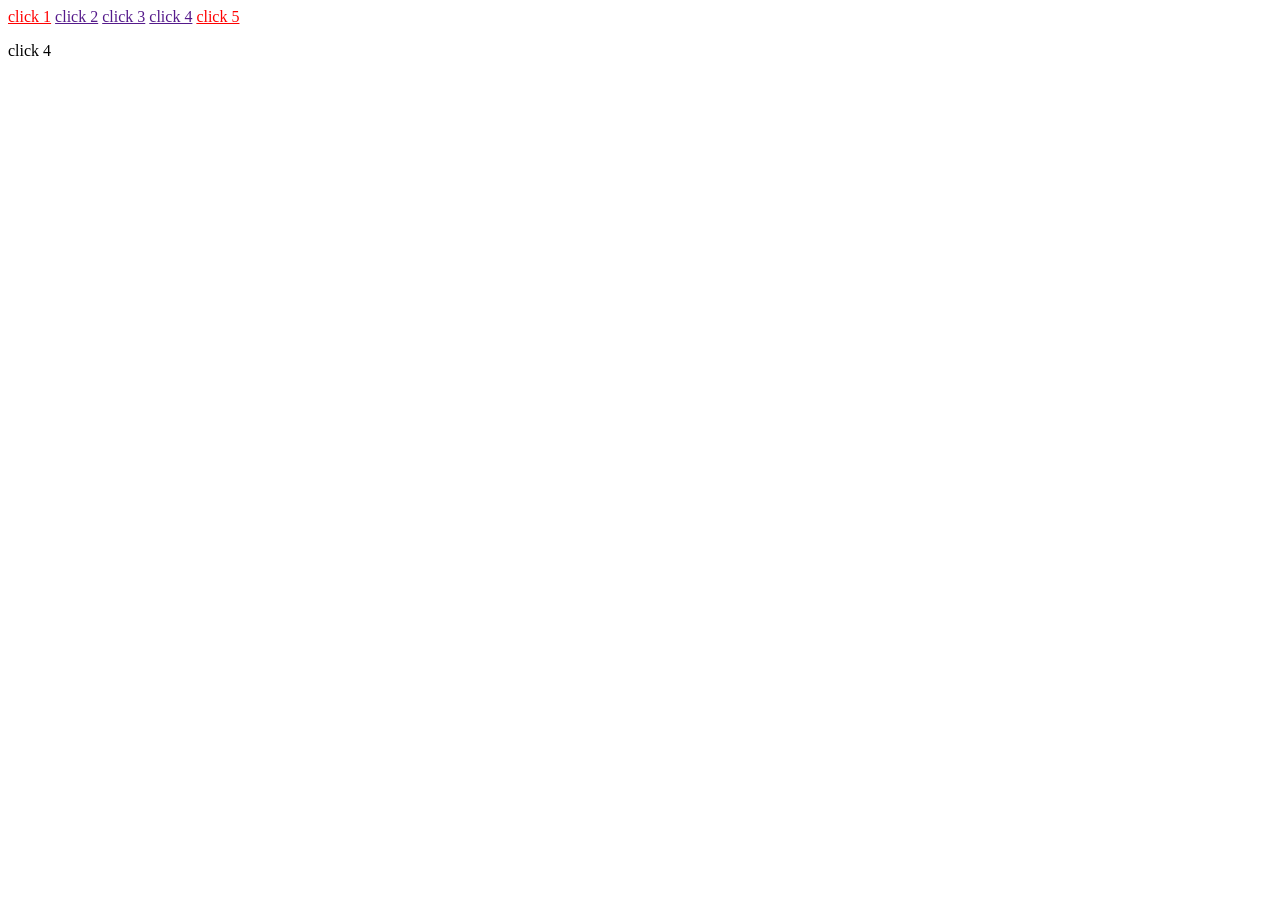
==== index.html @ d1546e69 "Attribute Selectors phần 2" ====
<!DOCTYPE html>
<html lang="en">
  <head>
    <meta charset="UTF-8" />
    <meta name="viewport" content="width=device-width, initial-scale=1.0" />
    <link rel="stylesheet" href="style.css" />
    <title>Attribute Selectors</title>
  </head>
  <body>
    <a href="" target="_blank" title="abc pic so 1">click 1</a>
    <a href="" target="_blank" title="so 2 pic">click 2</a>
    <a href="" target="_self" title="abc pic3 ">click 3</a>
    <a href="" target="_self" title="pic abc pic 4 ">click 4</a>
    <a href="" target="_self" title="pic 5">click 5</a>
    <p href>click 4</p>
  </body>
</html>
---- style.css ----
/* chọn title có kết thúc chứa giá trị 1 or 5 */
a[title$="1"],
a[title$="5"] {
  color: red;
}
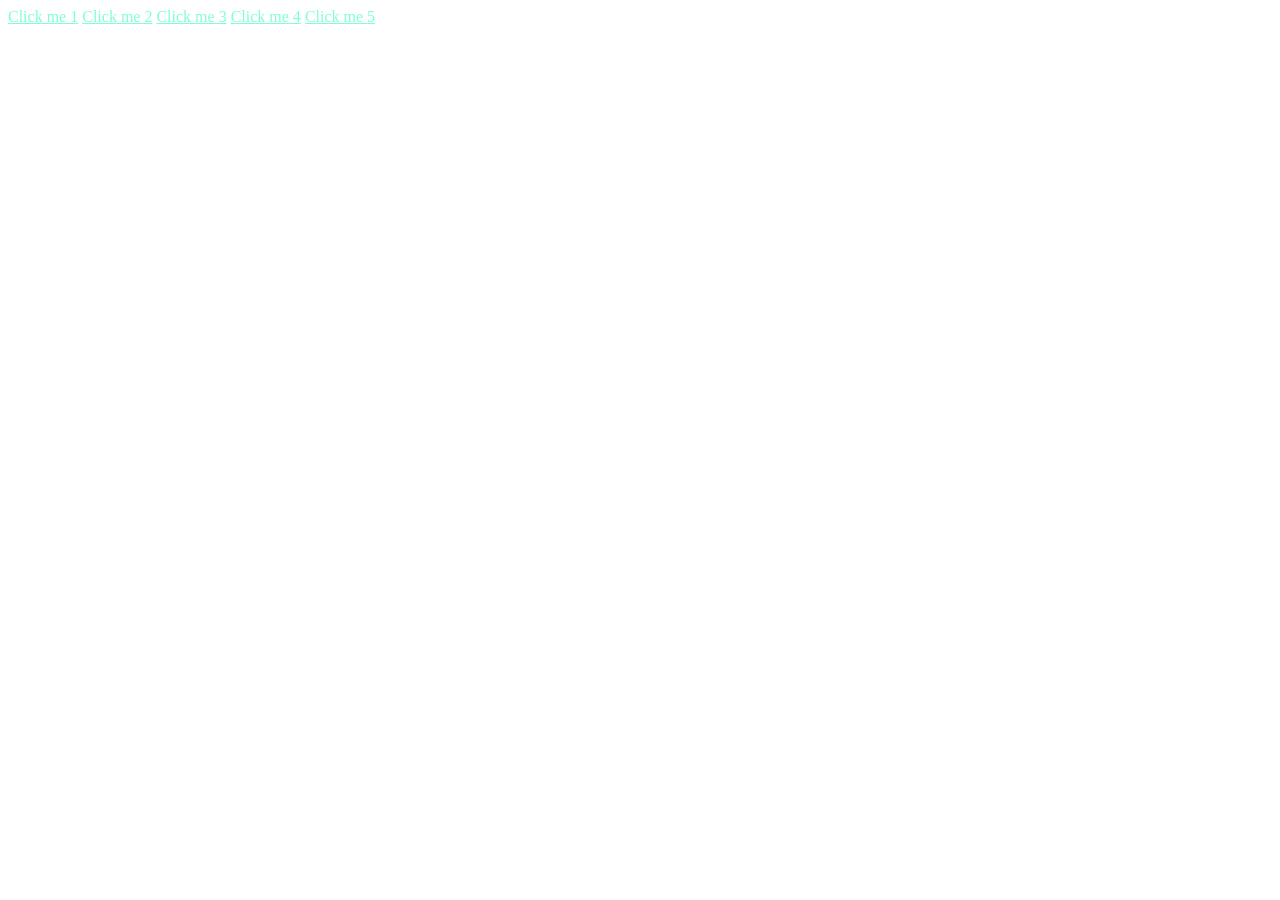
==== commit 1c41724a: "lớp giả p1" ====
--- a/index.html
+++ b/index.html
@@ -4,14 +4,13 @@
     <meta charset="UTF-8" />
     <meta name="viewport" content="width=device-width, initial-scale=1.0" />
     <link rel="stylesheet" href="style.css" />
-    <title>Attribute Selectors</title>
+    <title>Lớp giả</title>
   </head>
   <body>
-    <a href="" target="_blank" title="abc pic so 1">click 1</a>
-    <a href="" target="_blank" title="so 2 pic">click 2</a>
-    <a href="" target="_self" title="abc pic3 ">click 3</a>
-    <a href="" target="_self" title="pic abc pic 4 ">click 4</a>
-    <a href="" target="_self" title="pic 5">click 5</a>
-    <p href>click 4</p>
+    <a href="" target="_blank">Click me 1</a>
+    <a href="" target="_blank">Click me 2</a>
+    <a href="" target="_blank">Click me 3</a>
+    <a href="" target="_blank">Click me 4</a>
+    <a href="" target="_blank">Click me 5</a>
   </body>
 </html>
--- a/style.css
+++ b/style.css
@@ -1,5 +1,19 @@
-/* chọn title có kết thúc chứa giá trị 1 or 5 */
-a[title$="1"],
-a[title$="5"] {
-  color: red;
+/* Set màu khi chưa click vào */
+a:link {
+  color: blue;
 }
+
+/* đổi màu khi di chuột qua */
+a:hover {
+  color: antiquewhite;
+}
+
+/* đổi màu khi đã click truy cập */
+a:visited {
+  color: aquamarine;
+}
+
+/* đổi màu khi nhấn giữ chuột */
+a:active {
+  color: pink;
+}
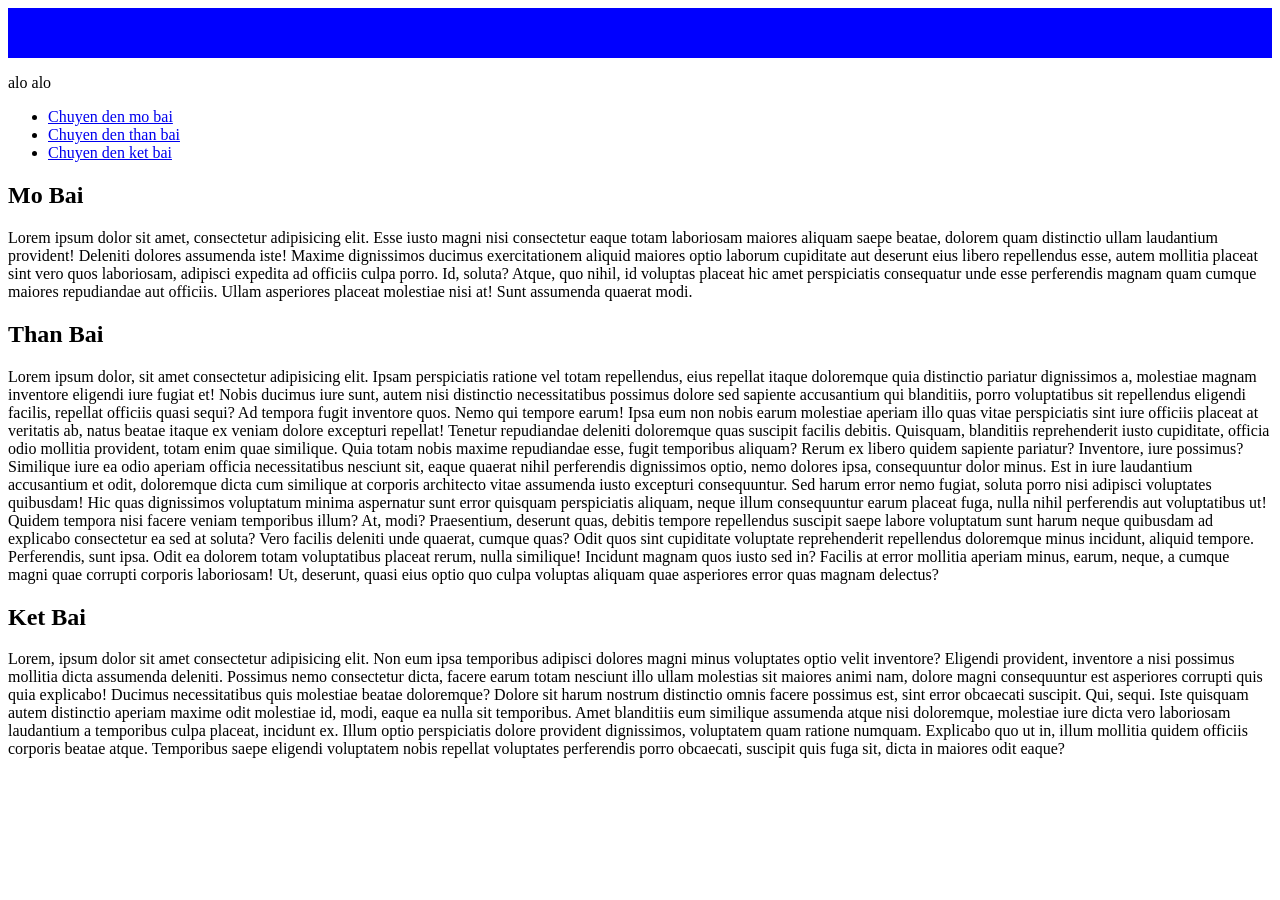
==== commit 61a6a44b: "Lớp giả p2" ====
--- a/index.html
+++ b/index.html
@@ -7,10 +7,92 @@
     <title>Lớp giả</title>
   </head>
   <body>
-    <a href="" target="_blank">Click me 1</a>
-    <a href="" target="_blank">Click me 2</a>
-    <a href="" target="_blank">Click me 3</a>
-    <a href="" target="_blank">Click me 4</a>
-    <a href="" target="_blank">Click me 5</a>
+    <div class="div_elm"></div>
+    <div class="div_elm">
+      <p>alo alo</p>
+    </div>
+
+    <ul>
+      <li>
+        <a href="#mobai">Chuyen den mo bai</a>
+      </li>
+      <li>
+        <a href="#thanbai">Chuyen den than bai</a>
+      </li>
+      <li>
+        <a href="#ketbai">Chuyen den ket bai</a>
+      </li>
+    </ul>
+
+    <h2 id="mobai">Mo Bai</h2>
+    <p>
+      Lorem ipsum dolor sit amet, consectetur adipisicing elit. Esse iusto magni
+      nisi consectetur eaque totam laboriosam maiores aliquam saepe beatae,
+      dolorem quam distinctio ullam laudantium provident! Deleniti dolores
+      assumenda iste! Maxime dignissimos ducimus exercitationem aliquid maiores
+      optio laborum cupiditate aut deserunt eius libero repellendus esse, autem
+      mollitia placeat sint vero quos laboriosam, adipisci expedita ad officiis
+      culpa porro. Id, soluta? Atque, quo nihil, id voluptas placeat hic amet
+      perspiciatis consequatur unde esse perferendis magnam quam cumque maiores
+      repudiandae aut officiis. Ullam asperiores placeat molestiae nisi at! Sunt
+      assumenda quaerat modi.
+    </p>
+
+    <h2 id="thanbai">Than Bai</h2>
+    <p>
+      Lorem ipsum dolor, sit amet consectetur adipisicing elit. Ipsam
+      perspiciatis ratione vel totam repellendus, eius repellat itaque
+      doloremque quia distinctio pariatur dignissimos a, molestiae magnam
+      inventore eligendi iure fugiat et! Nobis ducimus iure sunt, autem nisi
+      distinctio necessitatibus possimus dolore sed sapiente accusantium qui
+      blanditiis, porro voluptatibus sit repellendus eligendi facilis, repellat
+      officiis quasi sequi? Ad tempora fugit inventore quos. Nemo qui tempore
+      earum! Ipsa eum non nobis earum molestiae aperiam illo quas vitae
+      perspiciatis sint iure officiis placeat at veritatis ab, natus beatae
+      itaque ex veniam dolore excepturi repellat! Tenetur repudiandae deleniti
+      doloremque quas suscipit facilis debitis. Quisquam, blanditiis
+      reprehenderit iusto cupiditate, officia odio mollitia provident, totam
+      enim quae similique. Quia totam nobis maxime repudiandae esse, fugit
+      temporibus aliquam? Rerum ex libero quidem sapiente pariatur? Inventore,
+      iure possimus? Similique iure ea odio aperiam officia necessitatibus
+      nesciunt sit, eaque quaerat nihil perferendis dignissimos optio, nemo
+      dolores ipsa, consequuntur dolor minus. Est in iure laudantium accusantium
+      et odit, doloremque dicta cum similique at corporis architecto vitae
+      assumenda iusto excepturi consequuntur. Sed harum error nemo fugiat,
+      soluta porro nisi adipisci voluptates quibusdam! Hic quas dignissimos
+      voluptatum minima aspernatur sunt error quisquam perspiciatis aliquam,
+      neque illum consequuntur earum placeat fuga, nulla nihil perferendis aut
+      voluptatibus ut! Quidem tempora nisi facere veniam temporibus illum? At,
+      modi? Praesentium, deserunt quas, debitis tempore repellendus suscipit
+      saepe labore voluptatum sunt harum neque quibusdam ad explicabo
+      consectetur ea sed at soluta? Vero facilis deleniti unde quaerat, cumque
+      quas? Odit quos sint cupiditate voluptate reprehenderit repellendus
+      doloremque minus incidunt, aliquid tempore. Perferendis, sunt ipsa. Odit
+      ea dolorem totam voluptatibus placeat rerum, nulla similique! Incidunt
+      magnam quos iusto sed in? Facilis at error mollitia aperiam minus, earum,
+      neque, a cumque magni quae corrupti corporis laboriosam! Ut, deserunt,
+      quasi eius optio quo culpa voluptas aliquam quae asperiores error quas
+      magnam delectus?
+    </p>
+
+    <h2 id="ketbai">Ket Bai</h2>
+    <p>
+      Lorem, ipsum dolor sit amet consectetur adipisicing elit. Non eum ipsa
+      temporibus adipisci dolores magni minus voluptates optio velit inventore?
+      Eligendi provident, inventore a nisi possimus mollitia dicta assumenda
+      deleniti. Possimus nemo consectetur dicta, facere earum totam nesciunt
+      illo ullam molestias sit maiores animi nam, dolore magni consequuntur est
+      asperiores corrupti quis quia explicabo! Ducimus necessitatibus quis
+      molestiae beatae doloremque? Dolore sit harum nostrum distinctio omnis
+      facere possimus est, sint error obcaecati suscipit. Qui, sequi. Iste
+      quisquam autem distinctio aperiam maxime odit molestiae id, modi, eaque ea
+      nulla sit temporibus. Amet blanditiis eum similique assumenda atque nisi
+      doloremque, molestiae iure dicta vero laboriosam laudantium a temporibus
+      culpa placeat, incidunt ex. Illum optio perspiciatis dolore provident
+      dignissimos, voluptatem quam ratione numquam. Explicabo quo ut in, illum
+      mollitia quidem officiis corporis beatae atque. Temporibus saepe eligendi
+      voluptatem nobis repellat voluptates perferendis porro obcaecati, suscipit
+      quis fuga sit, dicta in maiores odit eaque?
+    </p>
   </body>
 </html>
--- a/style.css
+++ b/style.css
@@ -1,19 +1,11 @@
-/* Set màu khi chưa click vào */
-a:link {
-  color: blue;
+/* tô màu những div rỗng */
+div:empty {
+  background-color: blue;
+  height: 50px;
 }
 
-/* đổi màu khi di chuột qua */
-a:hover {
-  color: antiquewhite;
+/* chuyển màu nội dung đích đến của link hash #id */
+h2:target {
+  background-color: black;
+  color: aliceblue;
 }
-
-/* đổi màu khi đã click truy cập */
-a:visited {
-  color: aquamarine;
-}
-
-/* đổi màu khi nhấn giữ chuột */
-a:active {
-  color: pink;
-}
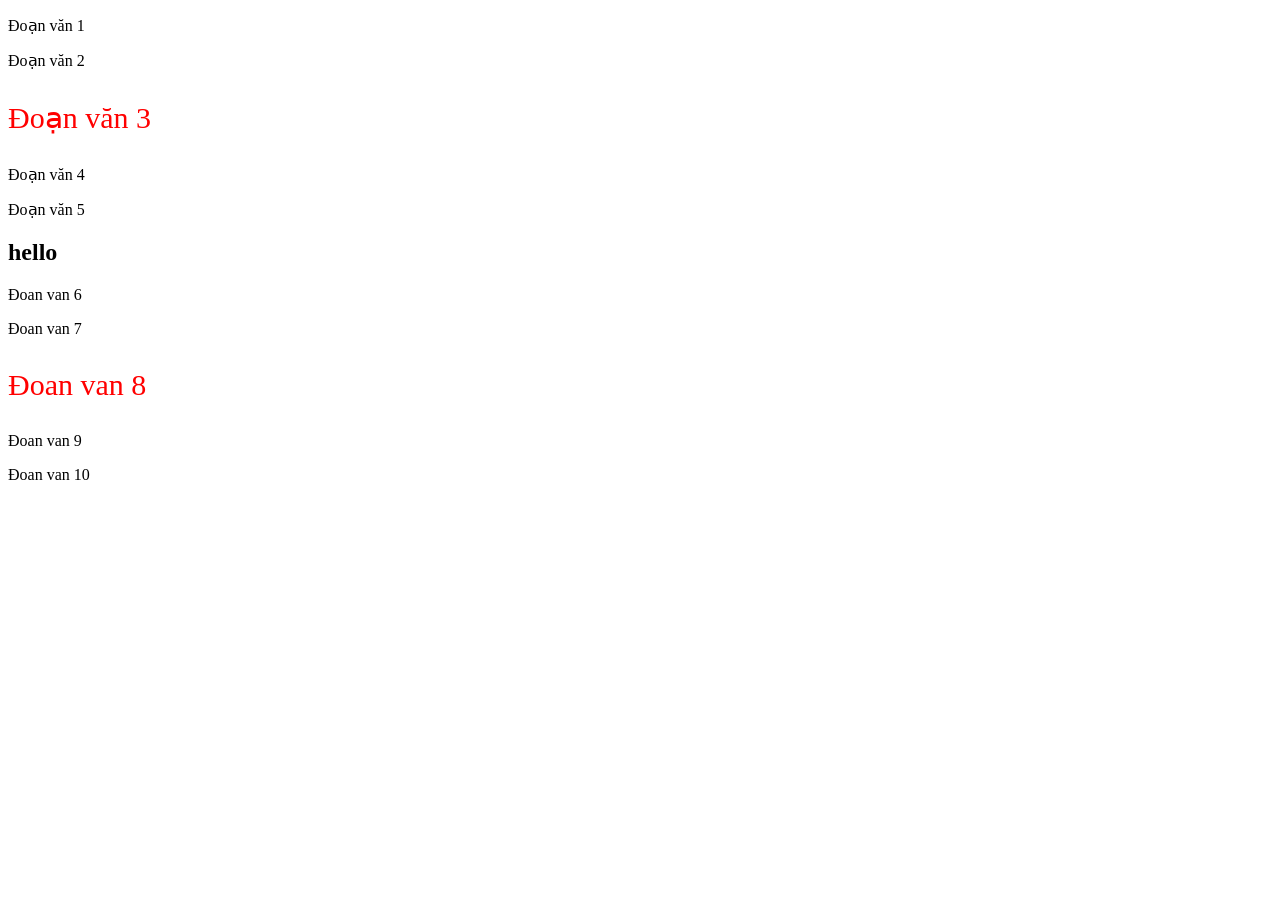
==== commit 99568812: "Lớp giả p3." ====
--- a/index.html
+++ b/index.html
@@ -7,92 +7,21 @@
     <title>Lớp giả</title>
   </head>
   <body>
-    <div class="div_elm"></div>
-    <div class="div_elm">
-      <p>alo alo</p>
+    <p>Đoạn văn 1</p>
+    <p>Đoạn văn 2</p>
+    <p>Đoạn văn 3</p>
+    <div class="demo1">
+      <p>Đoạn văn 4</p>
+      <p>Đoạn văn 5</p>
     </div>
 
-    <ul>
-      <li>
-        <a href="#mobai">Chuyen den mo bai</a>
-      </li>
-      <li>
-        <a href="#thanbai">Chuyen den than bai</a>
-      </li>
-      <li>
-        <a href="#ketbai">Chuyen den ket bai</a>
-      </li>
-    </ul>
-
-    <h2 id="mobai">Mo Bai</h2>
-    <p>
-      Lorem ipsum dolor sit amet, consectetur adipisicing elit. Esse iusto magni
-      nisi consectetur eaque totam laboriosam maiores aliquam saepe beatae,
-      dolorem quam distinctio ullam laudantium provident! Deleniti dolores
-      assumenda iste! Maxime dignissimos ducimus exercitationem aliquid maiores
-      optio laborum cupiditate aut deserunt eius libero repellendus esse, autem
-      mollitia placeat sint vero quos laboriosam, adipisci expedita ad officiis
-      culpa porro. Id, soluta? Atque, quo nihil, id voluptas placeat hic amet
-      perspiciatis consequatur unde esse perferendis magnam quam cumque maiores
-      repudiandae aut officiis. Ullam asperiores placeat molestiae nisi at! Sunt
-      assumenda quaerat modi.
-    </p>
-
-    <h2 id="thanbai">Than Bai</h2>
-    <p>
-      Lorem ipsum dolor, sit amet consectetur adipisicing elit. Ipsam
-      perspiciatis ratione vel totam repellendus, eius repellat itaque
-      doloremque quia distinctio pariatur dignissimos a, molestiae magnam
-      inventore eligendi iure fugiat et! Nobis ducimus iure sunt, autem nisi
-      distinctio necessitatibus possimus dolore sed sapiente accusantium qui
-      blanditiis, porro voluptatibus sit repellendus eligendi facilis, repellat
-      officiis quasi sequi? Ad tempora fugit inventore quos. Nemo qui tempore
-      earum! Ipsa eum non nobis earum molestiae aperiam illo quas vitae
-      perspiciatis sint iure officiis placeat at veritatis ab, natus beatae
-      itaque ex veniam dolore excepturi repellat! Tenetur repudiandae deleniti
-      doloremque quas suscipit facilis debitis. Quisquam, blanditiis
-      reprehenderit iusto cupiditate, officia odio mollitia provident, totam
-      enim quae similique. Quia totam nobis maxime repudiandae esse, fugit
-      temporibus aliquam? Rerum ex libero quidem sapiente pariatur? Inventore,
-      iure possimus? Similique iure ea odio aperiam officia necessitatibus
-      nesciunt sit, eaque quaerat nihil perferendis dignissimos optio, nemo
-      dolores ipsa, consequuntur dolor minus. Est in iure laudantium accusantium
-      et odit, doloremque dicta cum similique at corporis architecto vitae
-      assumenda iusto excepturi consequuntur. Sed harum error nemo fugiat,
-      soluta porro nisi adipisci voluptates quibusdam! Hic quas dignissimos
-      voluptatum minima aspernatur sunt error quisquam perspiciatis aliquam,
-      neque illum consequuntur earum placeat fuga, nulla nihil perferendis aut
-      voluptatibus ut! Quidem tempora nisi facere veniam temporibus illum? At,
-      modi? Praesentium, deserunt quas, debitis tempore repellendus suscipit
-      saepe labore voluptatum sunt harum neque quibusdam ad explicabo
-      consectetur ea sed at soluta? Vero facilis deleniti unde quaerat, cumque
-      quas? Odit quos sint cupiditate voluptate reprehenderit repellendus
-      doloremque minus incidunt, aliquid tempore. Perferendis, sunt ipsa. Odit
-      ea dolorem totam voluptatibus placeat rerum, nulla similique! Incidunt
-      magnam quos iusto sed in? Facilis at error mollitia aperiam minus, earum,
-      neque, a cumque magni quae corrupti corporis laboriosam! Ut, deserunt,
-      quasi eius optio quo culpa voluptas aliquam quae asperiores error quas
-      magnam delectus?
-    </p>
-
-    <h2 id="ketbai">Ket Bai</h2>
-    <p>
-      Lorem, ipsum dolor sit amet consectetur adipisicing elit. Non eum ipsa
-      temporibus adipisci dolores magni minus voluptates optio velit inventore?
-      Eligendi provident, inventore a nisi possimus mollitia dicta assumenda
-      deleniti. Possimus nemo consectetur dicta, facere earum totam nesciunt
-      illo ullam molestias sit maiores animi nam, dolore magni consequuntur est
-      asperiores corrupti quis quia explicabo! Ducimus necessitatibus quis
-      molestiae beatae doloremque? Dolore sit harum nostrum distinctio omnis
-      facere possimus est, sint error obcaecati suscipit. Qui, sequi. Iste
-      quisquam autem distinctio aperiam maxime odit molestiae id, modi, eaque ea
-      nulla sit temporibus. Amet blanditiis eum similique assumenda atque nisi
-      doloremque, molestiae iure dicta vero laboriosam laudantium a temporibus
-      culpa placeat, incidunt ex. Illum optio perspiciatis dolore provident
-      dignissimos, voluptatem quam ratione numquam. Explicabo quo ut in, illum
-      mollitia quidem officiis corporis beatae atque. Temporibus saepe eligendi
-      voluptatem nobis repellat voluptates perferendis porro obcaecati, suscipit
-      quis fuga sit, dicta in maiores odit eaque?
-    </p>
+    <div class="demo2">
+      <h2>hello</h2>
+      <p>Đoan van 6</p>
+      <p>Đoan van 7</p>
+      <p>Đoan van 8</p>
+      <p>Đoan van 9</p>
+      <p>Đoan van 10</p>
+    </div>
   </body>
 </html>
--- a/style.css
+++ b/style.css
@@ -1,11 +1,23 @@
-/* tô màu những div rỗng */
-div:empty {
-  background-color: blue;
-  height: 50px;
+/* Đổi màu tag p ở vị trí đầu tiên tính từ thẻ cha */
+/* p:first-child {
+  color: red;
+  font-size: 30px;
+} */
+
+/* Đổi màu tag p xuất hiện đầu tiên tính từ thẻ cha */
+/* p:first-of-type {
+  color: red;
+  font-size: 30px;
+} */
+
+/* tác động thẻ p ở vị trí số #3 */
+/* p:nth-child(3) {
+  color: red;
+  font-size: 30px;
+} */
+
+/* tác động thẻ p ở xuất hiện lần thứ #3 */
+p:nth-of-type(3) {
+  color: red;
+  font-size: 30px;
 }
-
-/* chuyển màu nội dung đích đến của link hash #id */
-h2:target {
-  background-color: black;
-  color: aliceblue;
-}
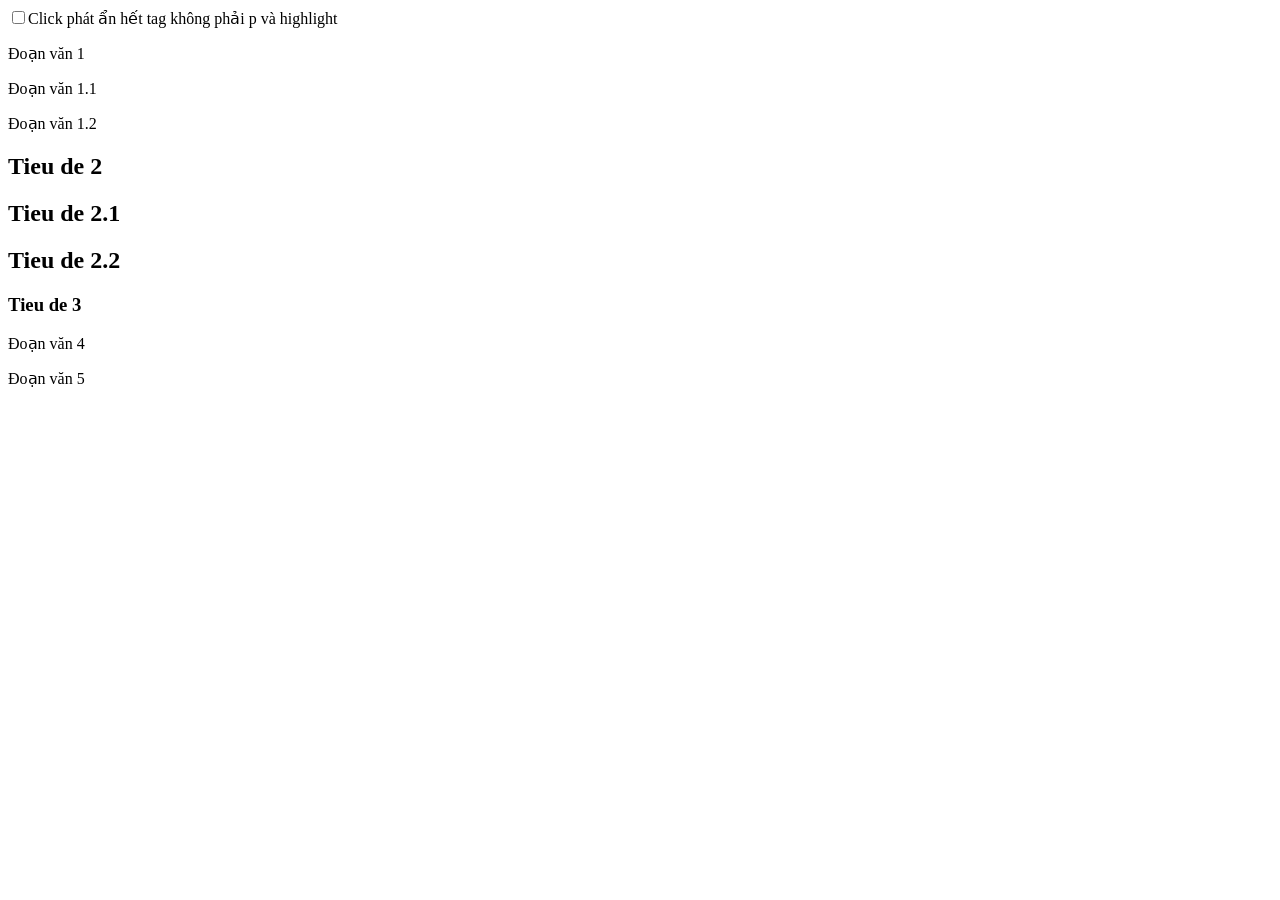
==== commit 63c2a0de: "lớp giả p4, kèm 1 tí animation." ====
--- a/index.html
+++ b/index.html
@@ -7,21 +7,16 @@
     <title>Lớp giả</title>
   </head>
   <body>
-    <p>Đoạn văn 1</p>
-    <p>Đoạn văn 2</p>
-    <p>Đoạn văn 3</p>
-    <div class="demo1">
-      <p>Đoạn văn 4</p>
-      <p>Đoạn văn 5</p>
-    </div>
-
-    <div class="demo2">
-      <h2>hello</h2>
-      <p>Đoan van 6</p>
-      <p>Đoan van 7</p>
-      <p>Đoan van 8</p>
-      <p>Đoan van 9</p>
-      <p>Đoan van 10</p>
-    </div>
+    <input type="checkbox" name="" id="" />Click phát ẩn hết tag không phải p và
+    highlight
+    <p class="demo">Đoạn văn 1</p>
+    <p class="demo">Đoạn văn 1.1</p>
+    <p class="demo">Đoạn văn 1.2</p>
+    <h2 class="demo">Tieu de 2</h2>
+    <h2 class="demo">Tieu de 2.1</h2>
+    <h2 class="demo">Tieu de 2.2</h2>
+    <h3 class="demo">Tieu de 3</h3>
+    <p class="demo">Đoạn văn 4</p>
+    <p class="demo">Đoạn văn 5</p>
   </body>
 </html>
--- a/style.css
+++ b/style.css
@@ -1,23 +1,16 @@
-/* Đổi màu tag p ở vị trí đầu tiên tính từ thẻ cha */
-/* p:first-child {
-  color: red;
-  font-size: 30px;
+/*áp eff cho những thẻ có class demo ngoại trừ thẻ p  */
+/* .demo:not(p) {
+  background-color: yellow;
 } */
 
-/* Đổi màu tag p xuất hiện đầu tiên tính từ thẻ cha */
-/* p:first-of-type {
-  color: red;
-  font-size: 30px;
+/* có thể áp dụng cùng lớp giả */
+/* áp eff trừ các phần tử đầu tiên mỗi loại */
+/* .demo:not(:first-of-type) {
+  background-color: aqua;
 } */
 
-/* tác động thẻ p ở vị trí số #3 */
-/* p:nth-child(3) {
-  color: red;
-  font-size: 30px;
-} */
-
-/* tác động thẻ p ở xuất hiện lần thứ #3 */
-p:nth-of-type(3) {
-  color: red;
-  font-size: 30px;
+/* Khi click vào checkbox => ẩn những thẻ ko phải p thuộc class demo */
+input:checked ~ .demo:not(p) {
+  visibility: hidden;
+  transition: 1.5s;
 }
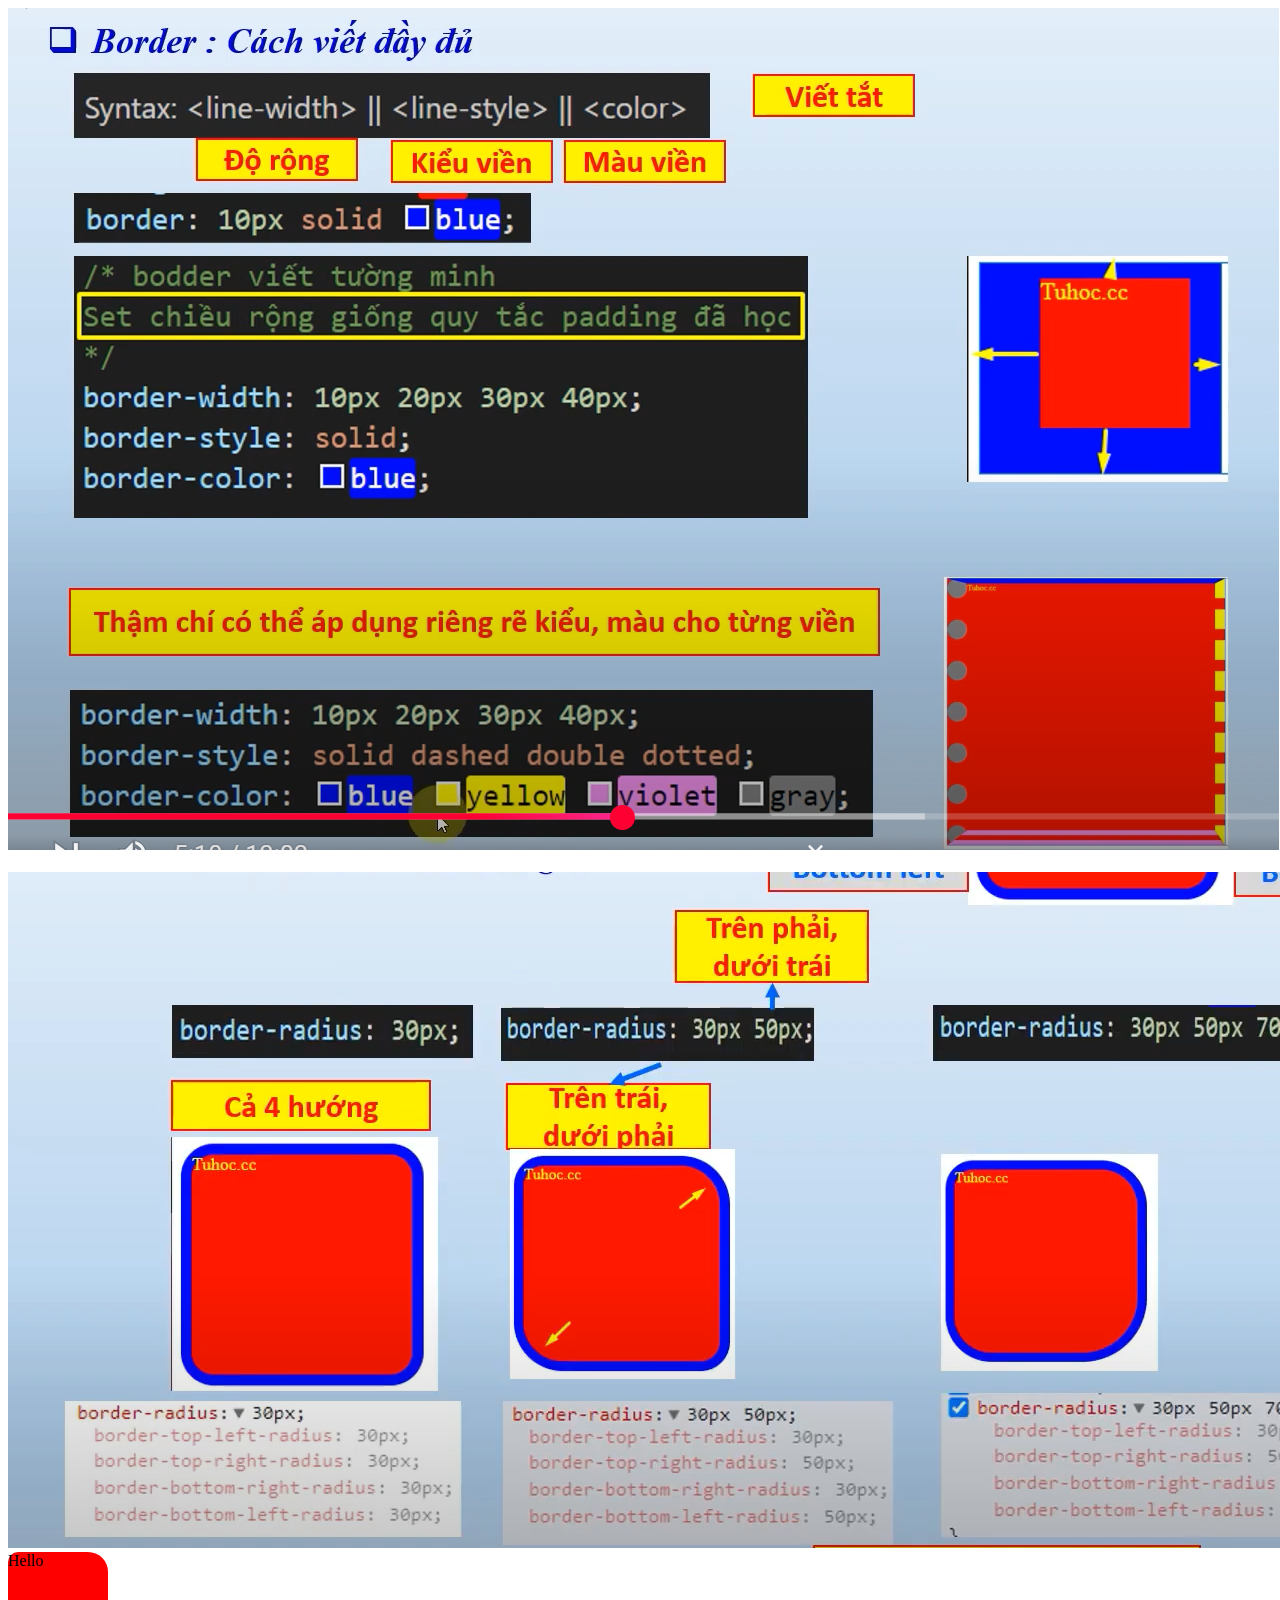
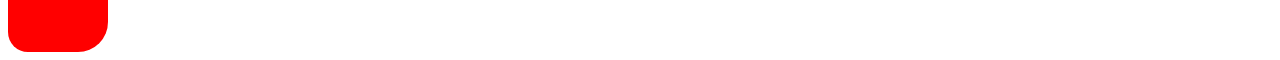
==== commit 7a730b58: "box model, border radius + padding" ====
--- a/index.html
+++ b/index.html
@@ -4,19 +4,26 @@
     <meta charset="UTF-8" />
     <meta name="viewport" content="width=device-width, initial-scale=1.0" />
     <link rel="stylesheet" href="style.css" />
-    <title>Lớp giả</title>
+    <title>Box model</title>
   </head>
   <body>
-    <input type="checkbox" name="" id="" />Click phát ẩn hết tag không phải p và
-    highlight
-    <p class="demo">Đoạn văn 1</p>
-    <p class="demo">Đoạn văn 1.1</p>
-    <p class="demo">Đoạn văn 1.2</p>
-    <h2 class="demo">Tieu de 2</h2>
-    <h2 class="demo">Tieu de 2.1</h2>
-    <h2 class="demo">Tieu de 2.2</h2>
-    <h3 class="demo">Tieu de 3</h3>
-    <p class="demo">Đoạn văn 4</p>
-    <p class="demo">Đoạn văn 5</p>
+    <img src="1.png" alt="" />
+    <br />
+    <br />
+
+    <img src="2.png" alt="" />
+
+    <!-- Tuy giống nhưng border-radius khá là khác với padding:
+     1. Nếu truyền vào 2 thông số
+      +padding: Trên dưới - trái phải
+      +border-radius: [Trên trái + dưới phải] - [trên phải + dưới trái], nói cách khác là đường chéo tính từ trên trái
+
+     2. Nếu truyền vào 3 thông số 10px 20px 30px
+      +padding: Trên - trái phải- dưới  
+      +border-radius: Đầu tiên Trên trái 10px - 
+                      thứ 2 là trên phải 20px
+                      Thứ 3 là dưới phải 30px 
+                      Thứ 4 là dưới trái 20px do là chéo của trên phải  -->
+    <div>Hello</div>
   </body>
 </html>
--- a/style.css
+++ b/style.css
@@ -1,16 +1,7 @@
-/*áp eff cho những thẻ có class demo ngoại trừ thẻ p  */
-/* .demo:not(p) {
-  background-color: yellow;
-} */
-
-/* có thể áp dụng cùng lớp giả */
-/* áp eff trừ các phần tử đầu tiên mỗi loại */
-/* .demo:not(:first-of-type) {
-  background-color: aqua;
-} */
-
-/* Khi click vào checkbox => ẩn những thẻ ko phải p thuộc class demo */
-input:checked ~ .demo:not(p) {
-  visibility: hidden;
-  transition: 1.5s;
+div {
+  width: 100px;
+  height: 100px;
+  background-color: red;
+  /* border: 10px solid blue; */
+  border-radius: 10px 20px 30px;
 }
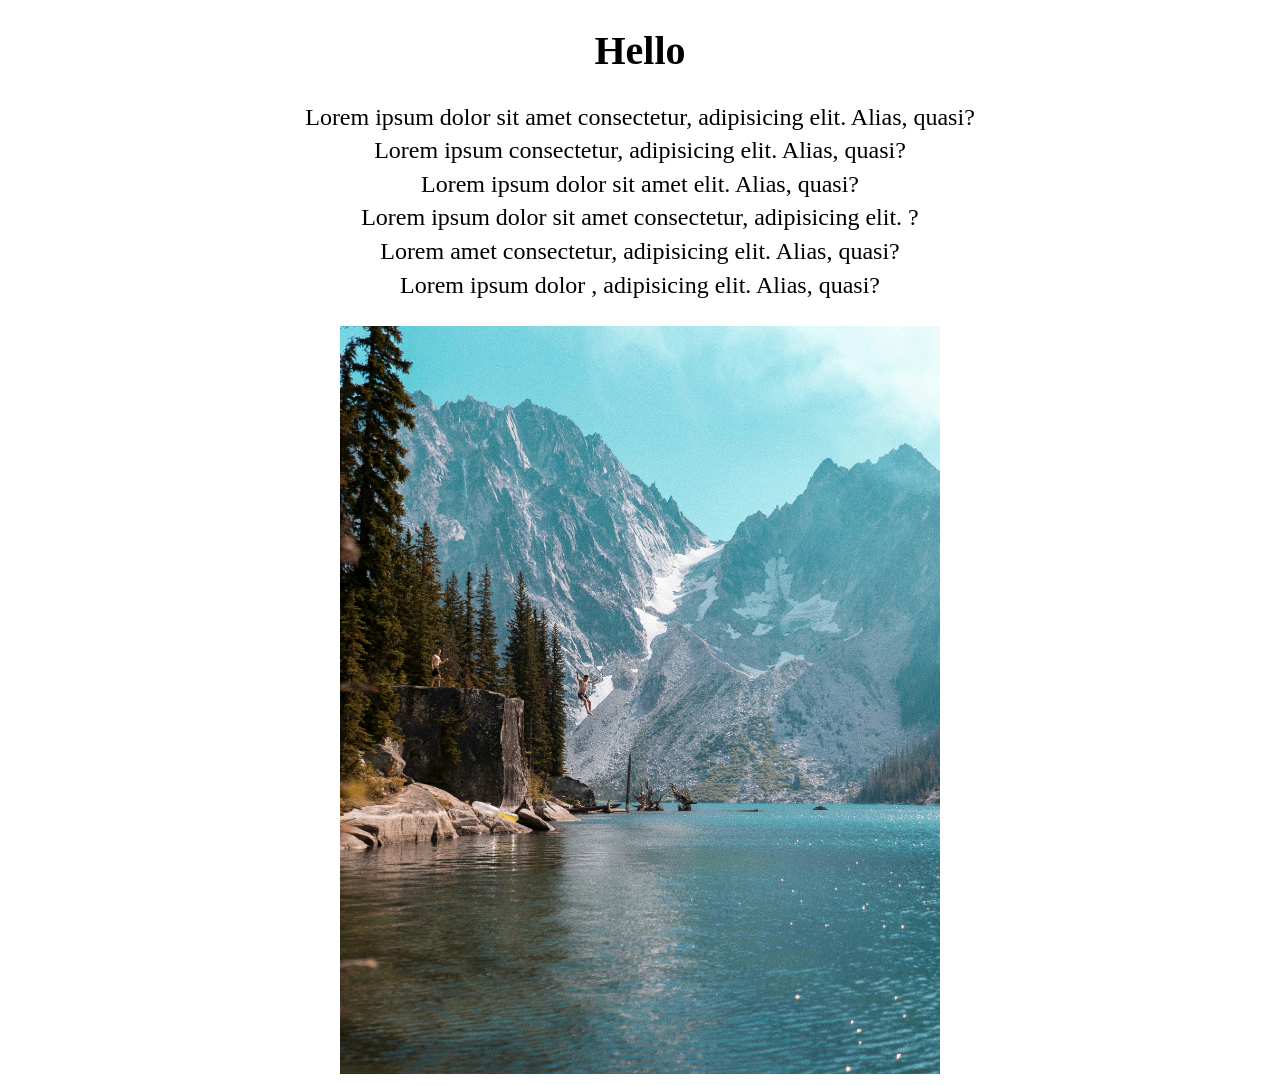
==== commit 9e2e4c8c: "box model, căn giữa bằng margin và chống vỡ kết cấu do size ảnh quá to." ====
--- a/index.html
+++ b/index.html
@@ -7,23 +7,26 @@
     <title>Box model</title>
   </head>
   <body>
-    <img src="1.png" alt="" />
-    <br />
-    <br />
-
-    <img src="2.png" alt="" />
-
-    <!-- Tuy giống nhưng border-radius khá là khác với padding:
-     1. Nếu truyền vào 2 thông số
-      +padding: Trên dưới - trái phải
-      +border-radius: [Trên trái + dưới phải] - [trên phải + dưới trái], nói cách khác là đường chéo tính từ trên trái
-
-     2. Nếu truyền vào 3 thông số 10px 20px 30px
-      +padding: Trên - trái phải- dưới  
-      +border-radius: Đầu tiên Trên trái 10px - 
-                      thứ 2 là trên phải 20px
-                      Thứ 3 là dưới phải 30px 
-                      Thứ 4 là dưới trái 20px do là chéo của trên phải  -->
-    <div>Hello</div>
+    <div class="container">
+      <h1>Hello</h1>
+      <p>
+        Lorem ipsum dolor sit amet consectetur, adipisicing elit. Alias, quasi?
+        <br />
+        Lorem ipsum consectetur, adipisicing elit. Alias, quasi?
+        <br />
+        Lorem ipsum dolor sit amet elit. Alias, quasi?
+        <br />
+        Lorem ipsum dolor sit amet consectetur, adipisicing elit. ?
+        <br />
+        Lorem amet consectetur, adipisicing elit. Alias, quasi?
+        <br />
+        Lorem ipsum dolor , adipisicing elit. Alias, quasi?
+        <br />
+      </p>
+      <img src="./demo.jpg" alt="" />
+      <!-- Khi ảnh quá lớn và width dc set không đủ, ở đây là 700
+       =>ảnh sẽ bị vỡ và phá hủy kết cấu
+          ==>phải set độ rộng tối đa cho nó -->
+    </div>
   </body>
 </html>
--- a/style.css
+++ b/style.css
@@ -1,7 +1,19 @@
-div {
-  width: 100px;
-  height: 100px;
-  background-color: red;
-  /* border: 10px solid blue; */
-  border-radius: 10px 20px 30px;
+.container {
+  margin: 0 auto;
+  width: 700px;
+  text-align: center;
 }
+
+.container h1 {
+  font-size: 40px;
+}
+
+.container p {
+  font-size: 24px;
+  /* Khoảng cách giữa các dòng */
+  line-height: 1.4;
+}
+
+.container img {
+  max-width: 600px;
+}
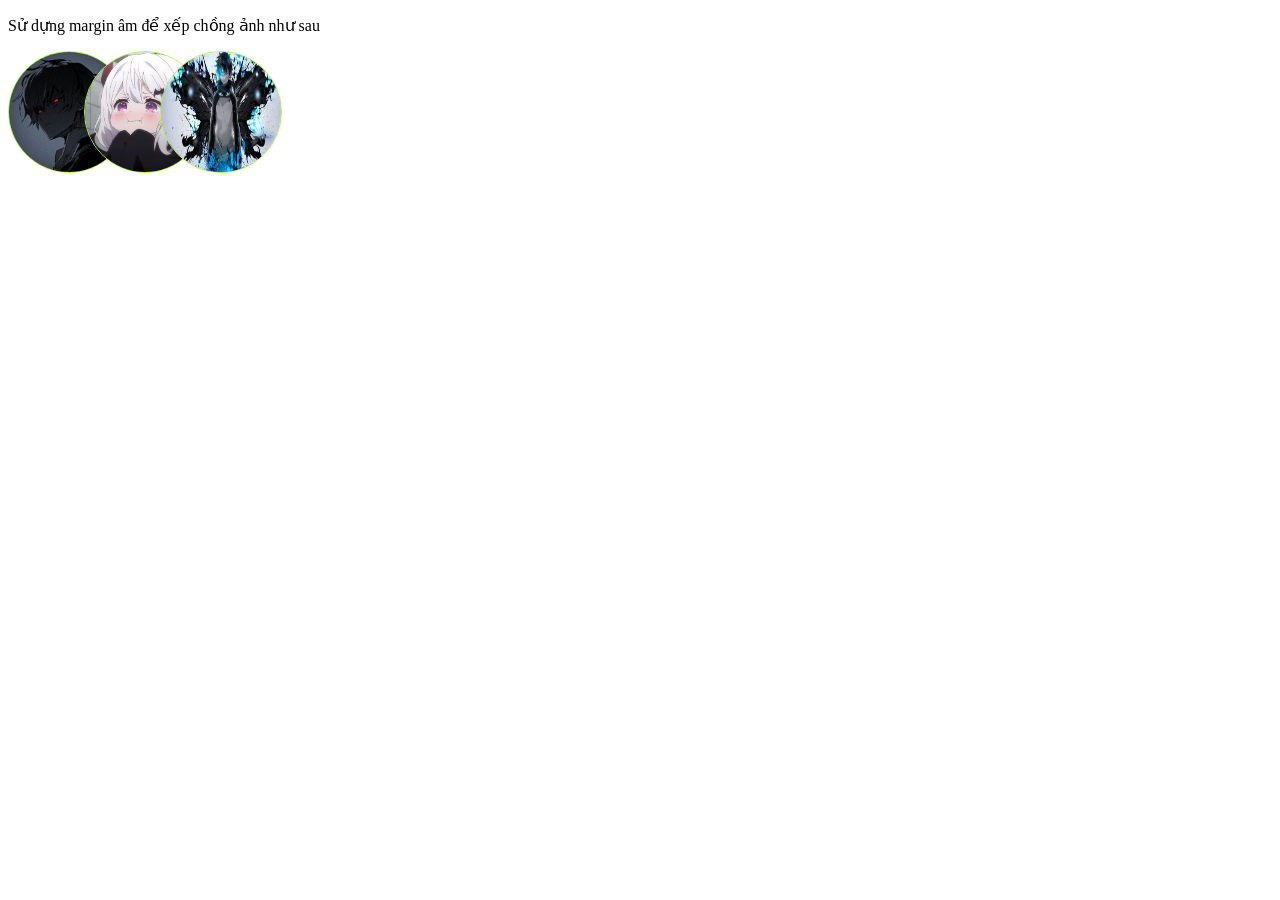
==== commit 09293fca: "xếp chồng ảnh với margin âm." ====
--- a/index.html
+++ b/index.html
@@ -7,26 +7,11 @@
     <title>Box model</title>
   </head>
   <body>
+    <p>Sử dựng margin âm để xếp chồng ảnh như sau</p>
     <div class="container">
-      <h1>Hello</h1>
-      <p>
-        Lorem ipsum dolor sit amet consectetur, adipisicing elit. Alias, quasi?
-        <br />
-        Lorem ipsum consectetur, adipisicing elit. Alias, quasi?
-        <br />
-        Lorem ipsum dolor sit amet elit. Alias, quasi?
-        <br />
-        Lorem ipsum dolor sit amet consectetur, adipisicing elit. ?
-        <br />
-        Lorem amet consectetur, adipisicing elit. Alias, quasi?
-        <br />
-        Lorem ipsum dolor , adipisicing elit. Alias, quasi?
-        <br />
-      </p>
-      <img src="./demo.jpg" alt="" />
-      <!-- Khi ảnh quá lớn và width dc set không đủ, ở đây là 700
-       =>ảnh sẽ bị vỡ và phá hủy kết cấu
-          ==>phải set độ rộng tối đa cho nó -->
+      <img src="./avatar/anh-1.jpg" alt="" class="avatar ava1" />
+      <img src="./avatar/anh-2.jpg" alt="" class="avatar ava2" />
+      <img src="./avatar/anh-3.jpg" alt="" class="avatar ava3" />
     </div>
   </body>
 </html>
--- a/style.css
+++ b/style.css
@@ -1,19 +1,16 @@
-.container {
-  margin: 0 auto;
-  width: 700px;
-  text-align: center;
+.avatar {
+  width: 120px;
+  height: 120px;
+  border-radius: 50%;
+  border: 1px solid greenyellow;
+  margin-left: -50px;
 }
 
-.container h1 {
-  font-size: 40px;
+/* .avatar:first-child {
+  margin-left: 0;
+} */
+
+/* Tương tự cách trên */
+.avatar.ava1 {
+  margin-left: 0;
 }
-
-.container p {
-  font-size: 24px;
-  /* Khoảng cách giữa các dòng */
-  line-height: 1.4;
-}
-
-.container img {
-  max-width: 600px;
-}
